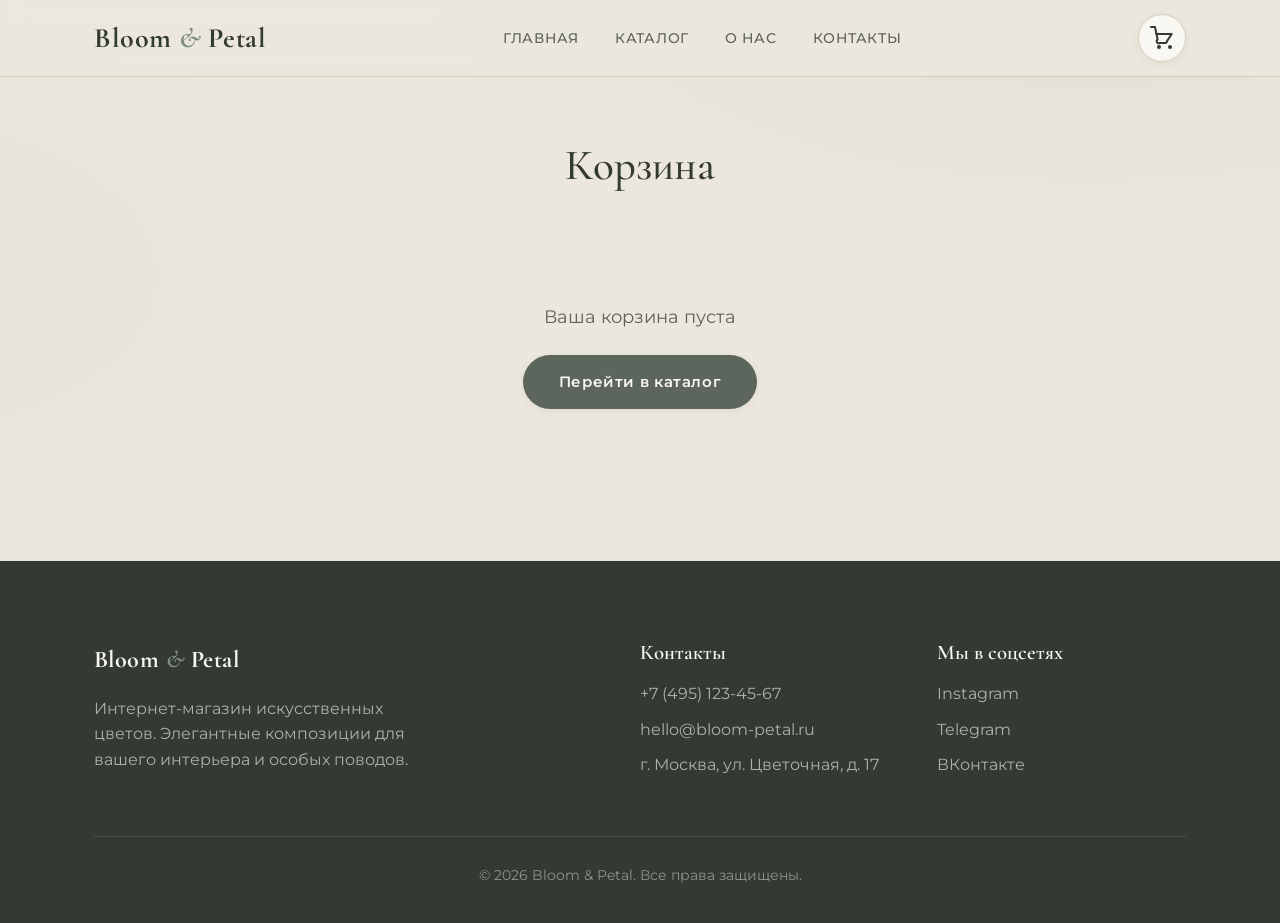
==== cart.html @ 607ce639 "Add cart functionality, expand products, mute colors Co-Authored-By: Claude Code <noreply@anthropic." ====
<!DOCTYPE html>
<html lang="ru">
<head>
  <meta charset="UTF-8">
  <meta name="viewport" content="width=device-width, initial-scale=1.0">
  <meta name="description" content="Корзина — Bloom & Petal, интернет-магазин искусственных цветов.">
  <title>Корзина — Bloom & Petal</title>
  <link rel="preconnect" href="https://fonts.googleapis.com">
  <link rel="preconnect" href="https://fonts.gstatic.com" crossorigin>
  <link href="https://fonts.googleapis.com/css2?family=Cormorant+Garamond:ital,wght@0,400;0,500;0,600;0,700;1,400;1,600&family=Montserrat:wght@400;500;600&display=swap" rel="stylesheet">
  <link rel="stylesheet" href="style.css">
</head>
<body>

  <header class="header">
    <div class="container header__inner">
      <a href="index.html" class="logo">Bloom <span>&amp;</span> Petal</a>

      <nav class="nav">
        <ul class="nav__list">
          <li><a href="index.html">Главная</a></li>
          <li><a href="index.html#catalog">Каталог</a></li>
          <li><a href="index.html#about">О нас</a></li>
          <li><a href="index.html#contacts">Контакты</a></li>
        </ul>
      </nav>

      <a href="cart.html" class="cart cart--active" aria-label="Корзина">
        <svg width="24" height="24" viewBox="0 0 24 24" fill="none" stroke="currentColor" stroke-width="2" stroke-linecap="round" stroke-linejoin="round">
          <circle cx="9" cy="21" r="1"></circle>
          <circle cx="20" cy="21" r="1"></circle>
          <path d="M1 1h4l2.64 12.538A2 2 0 0 0 9.64 17h5.36a2 2 0 0 0 1.998-1.873L21.71 8H6"></path>
        </svg>
        <span class="cart__badge" id="cart-badge" hidden>0</span>
      </a>
    </div>
  </header>

  <main class="section cart-page">
    <div class="container">
      <div class="section__header">
        <h1 class="section__title">Корзина</h1>
      </div>

      <div id="cart-content" class="cart-page__content">
        <p class="cart-page__empty">Загрузка…</p>
      </div>
    </div>
  </main>

  <footer class="footer" id="contacts">
    <div class="container footer__inner">
      <div class="footer__brand">
        <a href="index.html" class="logo logo--footer">Bloom <span>&amp;</span> Petal</a>
        <p class="footer__text">Интернет-магазин искусственных цветов. Элегантные композиции для вашего интерьера и особых поводов.</p>
      </div>

      <div class="footer__col">
        <h3 class="footer__title">Контакты</h3>
        <ul class="footer__list">
          <li><a href="tel:+74951234567">+7 (495) 123-45-67</a></li>
          <li><a href="mailto:hello@bloom-petal.ru">hello@bloom-petal.ru</a></li>
          <li>г. Москва, ул. Цветочная, д. 17</li>
        </ul>
      </div>

      <div class="footer__col">
        <h3 class="footer__title">Мы в соцсетях</h3>
        <ul class="footer__list">
          <li><a href="https://instagram.com/bloom_petal" target="_blank" rel="noopener">Instagram</a></li>
          <li><a href="https://t.me/bloom_petal" target="_blank" rel="noopener">Telegram</a></li>
          <li><a href="https://vk.com/bloom_petal" target="_blank" rel="noopener">ВКонтакте</a></li>
        </ul>
      </div>
    </div>
    <div class="container">
      <p class="footer__copyright">© 2026 Bloom &amp; Petal. Все права защищены.</p>
    </div>
  </footer>

<script src="cart-store.js"></script>
<script src="cart.js"></script>
</body>
</html>
---- style.css ----
/* ============================================
   Bloom & Petal — искусственные цветы
   Палитра: приглушённый пыльно-бежевый фон + серо-шалфейный акцент
   Типографика: Cormorant Garamond (заголовки) + Montserrat (текст)
   ============================================ */

:root {
  --bg: #ece7dd;                 /* пыльно-бежевый фон */
  --bg-soft: #e2dccf;            /* тон секций */
  --accent: #7f8c7f;             /* приглушённый серо-шалфейный */
  --accent-dark: #5c665c;        /* акцент при наведении */
  --accent-soft: #d8dbd3;        /* мягкий акцент для чипов */
  --text: #333a31;               /* глубокий серо-зелёный текст */
  --text-muted: #5c6459;         /* приглушённый текст */
  --white: #f9f7f2;              /* тёплый off-white для карточек */
  --border: #d6cfbf;
  --radius: 20px;
  --shadow-sm: 0 2px 8px rgba(51, 58, 49, 0.06);
  --shadow: 0 10px 30px rgba(51, 58, 49, 0.10);
  --shadow-lg: 0 24px 48px rgba(51, 58, 49, 0.14);
  --ease: cubic-bezier(0.4, 0, 0.2, 1);
  --font-heading: 'Cormorant Garamond', serif;
  --font-body: 'Montserrat', sans-serif;
}

* {
  margin: 0;
  padding: 0;
  box-sizing: border-box;
}

html {
  scroll-behavior: smooth;
}

body {
  font-family: var(--font-body);
  background:
    radial-gradient(1200px 600px at 85% -10%, rgba(127, 140, 127, 0.10), transparent 60%),
    radial-gradient(900px 500px at -10% 30%, rgba(168, 152, 138, 0.08), transparent 55%),
    var(--bg);
  color: var(--text);
  line-height: 1.6;
  -webkit-font-smoothing: antialiased;
}

h1, h2, h3 {
  font-family: var(--font-heading);
  font-weight: 600;
  line-height: 1.15;
}

a {
  text-decoration: none;
  color: inherit;
}

ul {
  list-style: none;
}

.container {
  width: 100%;
  max-width: 1140px;
  margin: 0 auto;
  padding: 0 24px;
}

/* ---------- Кнопки ---------- */

.btn {
  display: inline-block;
  padding: 15px 36px;
  border: none;
  border-radius: 999px;
  font-family: var(--font-body);
  font-size: 0.95rem;
  font-weight: 600;
  letter-spacing: 0.04em;
  cursor: pointer;
  transition: background 0.3s var(--ease), color 0.3s var(--ease),
              transform 0.3s var(--ease), box-shadow 0.3s var(--ease);
}

.btn--primary {
  background: var(--accent-dark);
  color: var(--white);
  box-shadow: var(--shadow-sm);
}

.btn--primary:hover {
  background: var(--accent);
  transform: translateY(-3px);
  box-shadow: var(--shadow);
}

.btn--primary:active {
  transform: translateY(-1px);
}

/* ---------- Header ---------- */

.header {
  position: sticky;
  top: 0;
  z-index: 10;
  background: rgba(236, 231, 221, 0.88);
  backdrop-filter: blur(10px);
  border-bottom: 1px solid var(--border);
}

.header__inner {
  display: flex;
  align-items: center;
  justify-content: space-between;
  gap: 24px;
  min-height: 76px;
}

.logo {
  font-family: var(--font-heading);
  font-size: 1.75rem;
  font-weight: 700;
  letter-spacing: 0.02em;
  color: var(--text);
}

.logo span {
  color: var(--accent);
  font-style: italic;
}

.nav__list {
  display: flex;
  gap: 36px;
}

.nav__list a {
  font-size: 0.9rem;
  font-weight: 500;
  letter-spacing: 0.05em;
  text-transform: uppercase;
  color: var(--text-muted);
  transition: color 0.25s var(--ease);
}

.nav__list a:hover {
  color: var(--accent-dark);
}

.cart {
  display: flex;
  align-items: center;
  justify-content: center;
  width: 48px;
  height: 48px;
  border-radius: 50%;
  border: 1px solid var(--border);
  background: var(--white);
  color: var(--text);
  box-shadow: var(--shadow-sm);
  transition: background 0.25s var(--ease), color 0.25s var(--ease), transform 0.25s var(--ease);
}

.cart:hover {
  background: var(--accent-dark);
  color: var(--white);
  transform: translateY(-2px);
}

/* ---------- Hero ---------- */

.hero {
  padding: 160px 0 128px;
  text-align: center;
}

.hero__eyebrow {
  display: inline-block;
  margin-bottom: 20px;
  padding: 6px 18px;
  border-radius: 999px;
  background: var(--accent-soft);
  color: var(--accent-dark);
  font-size: 0.75rem;
  font-weight: 600;
  letter-spacing: 0.16em;
  text-transform: uppercase;
}

.hero__title {
  font-size: clamp(2.6rem, 6vw, 4.2rem);
  font-weight: 500;
  letter-spacing: -0.01em;
  max-width: 820px;
  margin: 0 auto 24px;
}

.hero__title em {
  color: var(--accent);
}

.hero__subtitle {
  max-width: 560px;
  margin: 0 auto 48px;
  font-size: 1.05rem;
  color: var(--text-muted);
}

/* ---------- Секции ---------- */

.section {
  padding: 104px 0;
}

.section--about {
  background: linear-gradient(180deg, transparent, rgba(127, 140, 127, 0.07) 20%, rgba(127, 140, 127, 0.07) 80%, transparent);
}

.section__header {
  text-align: center;
  max-width: 640px;
  margin: 0 auto 64px;
}

.section__title {
  font-size: 2.7rem;
  font-weight: 500;
  margin-bottom: 14px;
}

.section__subtitle {
  color: var(--text-muted);
}

/* ---------- Сетка карточек товара ---------- */

.grid {
  display: grid;
  grid-template-columns: repeat(auto-fit, minmax(280px, 1fr));
  gap: 36px;
}

/* Карточка товара (добавляется через JS) */
.product-card {
  display: flex;
  flex-direction: column;
  background: var(--white);
  border: 1px solid var(--border);
  border-radius: var(--radius);
  overflow: hidden;
  box-shadow: var(--shadow-sm);
  cursor: pointer;
  transition: transform 0.35s var(--ease), box-shadow 0.35s var(--ease);
}

.product-card:hover {
  transform: translateY(-8px);
  box-shadow: var(--shadow-lg);
}

.product-card:hover .product-card__image {
  transform: scale(1.06);
}

.product-card__image {
  width: 100%;
  height: 280px;
  object-fit: cover;
  background: var(--bg-soft);
  transition: transform 0.5s var(--ease);
}

.product-card__body {
  display: flex;
  flex-direction: column;
  gap: 10px;
  padding: 28px;
  flex: 1;
}

.product-card__title {
  font-size: 1.5rem;
  font-weight: 600;
}

.product-card__price {
  margin-top: auto;
  padding-top: 8px;
  font-size: 1.15rem;
  font-weight: 600;
  color: var(--accent-dark);
}

.product-card__btn {
  margin-top: 16px;
  padding: 13px 24px;
  text-align: center;
}

/* ---------- О нас: преимущества ---------- */

.benefits {
  display: grid;
  grid-template-columns: repeat(3, 1fr);
  gap: 32px;
}

.benefit {
  background: var(--white);
  border: 1px solid var(--border);
  border-radius: var(--radius);
  padding: 40px 32px;
  text-align: center;
  box-shadow: var(--shadow-sm);
  transition: transform 0.35s var(--ease), box-shadow 0.35s var(--ease);
}

.benefit:hover {
  transform: translateY(-6px);
  box-shadow: var(--shadow);
}

.benefit__icon {
  display: flex;
  align-items: center;
  justify-content: center;
  width: 72px;
  height: 72px;
  margin: 0 auto 20px;
  border-radius: 50%;
  background: var(--accent-soft);
  font-size: 1.9rem;
}

.benefit__title {
  font-size: 1.45rem;
  font-weight: 600;
  margin-bottom: 10px;
}

.benefit__text {
  color: var(--text-muted);
  font-size: 0.95rem;
}

/* ---------- Footer ---------- */

.footer {
  background: var(--text);
  padding: 80px 0 36px;
  color: rgba(255, 255, 255, 0.75);
}

.footer__inner {
  display: grid;
  grid-template-columns: 2fr 1fr 1fr;
  gap: 48px;
  padding-bottom: 48px;
}

.logo--footer {
  display: inline-block;
  font-size: 1.5rem;
  margin-bottom: 16px;
  color: var(--white);
}

.logo--footer span {
  color: var(--accent);
}

.footer__text {
  color: rgba(255, 255, 255, 0.6);
  max-width: 320px;
}

.footer__title {
  font-size: 1.3rem;
  font-weight: 600;
  margin-bottom: 16px;
  color: var(--white);
}

.footer__list li {
  margin-bottom: 10px;
  color: rgba(255, 255, 255, 0.6);
}

.footer__list a {
  color: rgba(255, 255, 255, 0.6);
  transition: color 0.25s var(--ease);
}

.footer__list a:hover {
  color: var(--white);
}

.footer__copyright {
  text-align: center;
  padding-top: 28px;
  border-top: 1px solid rgba(255, 255, 255, 0.12);
  color: rgba(255, 255, 255, 0.45);
  font-size: 0.85rem;
}

/* ---------- Фильтры каталога ---------- */

.filters {
  display: flex;
  justify-content: center;
  flex-wrap: wrap;
  gap: 12px;
  margin: -16px 0 56px;
}

.filter-btn {
  padding: 11px 28px;
  border-radius: 999px;
  border: 1px solid var(--border);
  background: var(--white);
  color: var(--text-muted);
  font-family: var(--font-body);
  font-size: 0.9rem;
  font-weight: 500;
  cursor: pointer;
  transition: background 0.25s var(--ease), color 0.25s var(--ease),
              border-color 0.25s var(--ease), transform 0.25s var(--ease);
}

.filter-btn:hover {
  border-color: var(--accent);
  color: var(--accent-dark);
  transform: translateY(-1px);
}

.filter-btn.active {
  background: var(--accent-dark);
  border-color: var(--accent-dark);
  color: var(--white);
}

.grid__error {
  grid-column: 1 / -1;
  text-align: center;
  color: var(--text-muted);
}

/* ---------- Модальное окно ---------- */

.modal {
  position: fixed;
  inset: 0;
  z-index: 100;
  display: none;
  align-items: center;
  justify-content: center;
  padding: 24px;
}

.modal.open {
  display: flex;
}

.modal__overlay {
  position: absolute;
  inset: 0;
  background: rgba(35, 40, 34, 0.55);
  backdrop-filter: blur(4px);
}

.modal__dialog {
  position: relative;
  z-index: 1;
  width: 100%;
  max-width: 520px;
  background: var(--white);
  border-radius: var(--radius);
  overflow: hidden;
  box-shadow: var(--shadow-lg);
  animation: modal-in 0.3s var(--ease);
}

@keyframes modal-in {
  from {
    opacity: 0;
    transform: translateY(16px) scale(0.98);
  }
  to {
    opacity: 1;
    transform: translateY(0) scale(1);
  }
}

.modal__close {
  position: absolute;
  top: 12px;
  right: 12px;
  z-index: 2;
  width: 40px;
  height: 40px;
  border: none;
  border-radius: 50%;
  background: var(--white);
  color: var(--text);
  font-size: 1.4rem;
  line-height: 1;
  cursor: pointer;
  box-shadow: var(--shadow-sm);
  transition: background 0.25s var(--ease);
}

.modal__close:hover {
  background: var(--bg-soft);
}

.modal__image {
  display: block;
  width: 100%;
  height: 320px;
  object-fit: cover;
  background: var(--bg-soft);
}

.modal__content {
  display: flex;
  flex-direction: column;
  gap: 16px;
  padding: 28px;
}

.modal__title {
  font-size: 1.8rem;
  font-weight: 600;
}

.modal__desc {
  color: var(--text-muted);
}

.modal__add {
  align-self: flex-start;
}

/* ---------- Корзина: шапка ---------- */

.cart {
  position: relative;
}

.cart__badge {
  position: absolute;
  top: -4px;
  right: -4px;
  min-width: 22px;
  height: 22px;
  padding: 0 6px;
  border-radius: 999px;
  background: var(--accent-dark);
  color: var(--white);
  font-size: 0.72rem;
  font-weight: 600;
  line-height: 22px;
  text-align: center;
}

/* ---------- Корзина: страница ---------- */

.cart-page {
  padding-top: 64px;
}

.cart-page__content {
  max-width: 860px;
  margin: 0 auto;
}

.cart-page__empty-state {
  text-align: center;
  padding: 48px 0;
}

.cart-page__empty {
  margin-bottom: 24px;
  font-size: 1.1rem;
  color: var(--text-muted);
}

.cart-list {
  display: flex;
  flex-direction: column;
  gap: 16px;
  margin-bottom: 32px;
}

.cart-item {
  display: flex;
  align-items: center;
  gap: 20px;
  background: var(--white);
  border: 1px solid var(--border);
  border-radius: var(--radius);
  padding: 16px;
  box-shadow: var(--shadow-sm);
}

.cart-item__image {
  width: 88px;
  height: 88px;
  object-fit: cover;
  border-radius: 12px;
  background: var(--bg-soft);
  flex-shrink: 0;
}

.cart-item__info {
  flex: 1;
  min-width: 0;
}

.cart-item__name {
  font-size: 1.25rem;
  margin-bottom: 4px;
}

.cart-item__unit-price {
  font-size: 0.85rem;
  color: var(--text-muted);
  margin-bottom: 10px;
}

.cart-item__qty {
  display: inline-flex;
  align-items: center;
  gap: 4px;
  border: 1px solid var(--border);
  border-radius: 999px;
  padding: 2px;
}

.qty-btn {
  width: 30px;
  height: 30px;
  border: none;
  border-radius: 50%;
  background: transparent;
  color: var(--text);
  font-size: 1.1rem;
  line-height: 1;
  cursor: pointer;
  transition: background 0.25s var(--ease);
}

.qty-btn:hover {
  background: var(--accent-soft);
}

.qty-value {
  min-width: 28px;
  text-align: center;
  font-weight: 600;
  font-size: 0.95rem;
}

.cart-item__right {
  display: flex;
  flex-direction: column;
  align-items: flex-end;
  gap: 10px;
  flex-shrink: 0;
}

.cart-item__subtotal {
  font-weight: 600;
  font-size: 1.05rem;
  color: var(--accent-dark);
}

.cart-item__remove {
  border: none;
  background: transparent;
  color: var(--text-muted);
  font-family: var(--font-body);
  font-size: 0.85rem;
  cursor: pointer;
  text-decoration: underline;
  transition: color 0.25s var(--ease);
}

.cart-item__remove:hover {
  color: #8a5a52;
}

.cart-summary {
  background: var(--white);
  border: 1px solid var(--border);
  border-radius: var(--radius);
  padding: 28px;
  box-shadow: var(--shadow-sm);
}

.cart-summary__row {
  display: flex;
  justify-content: space-between;
  padding: 8px 0;
  color: var(--text-muted);
}

.cart-summary__row--total {
  padding-top: 16px;
  margin-top: 8px;
  border-top: 1px solid var(--border);
  color: var(--text);
  font-size: 1.25rem;
  font-weight: 600;
}

.cart-summary__actions {
  display: flex;
  align-items: center;
  justify-content: space-between;
  gap: 16px;
  margin-top: 24px;
  flex-wrap: wrap;
}

.cart-summary__clear {
  border: none;
  background: transparent;
  color: var(--text-muted);
  font-family: var(--font-body);
  font-size: 0.9rem;
  cursor: pointer;
  text-decoration: underline;
  transition: color 0.25s var(--ease);
}

.cart-summary__clear:hover {
  color: #8a5a52;
}

/* Кнопка «Добавлено» в карточке товара */

.product-card__btn--added {
  background: var(--accent-soft);
  color: var(--accent-dark);
  box-shadow: none;
  transform: none;
}

/* ---------- Адаптивность ---------- */

/* Планшеты: 2 колонки */
@media (max-width: 900px) {
  .grid,
  .benefits {
    grid-template-columns: repeat(2, 1fr);
  }

  .footer__inner {
    grid-template-columns: 1fr;
  }

  .hero {
    padding: 112px 0 96px;
  }
}

/* Телефоны: 1 колонка */
@media (max-width: 600px) {
  .nav {
    display: none;
  }

  .grid,
  .benefits {
    grid-template-columns: 1fr;
  }

  .hero {
    padding: 80px 0;
  }

  .section {
    padding: 64px 0;
  }

  .cart-item {
    flex-wrap: wrap;
  }

  .cart-item__right {
    flex-direction: row;
    justify-content: space-between;
    width: 100%;
    align-items: center;
  }
}
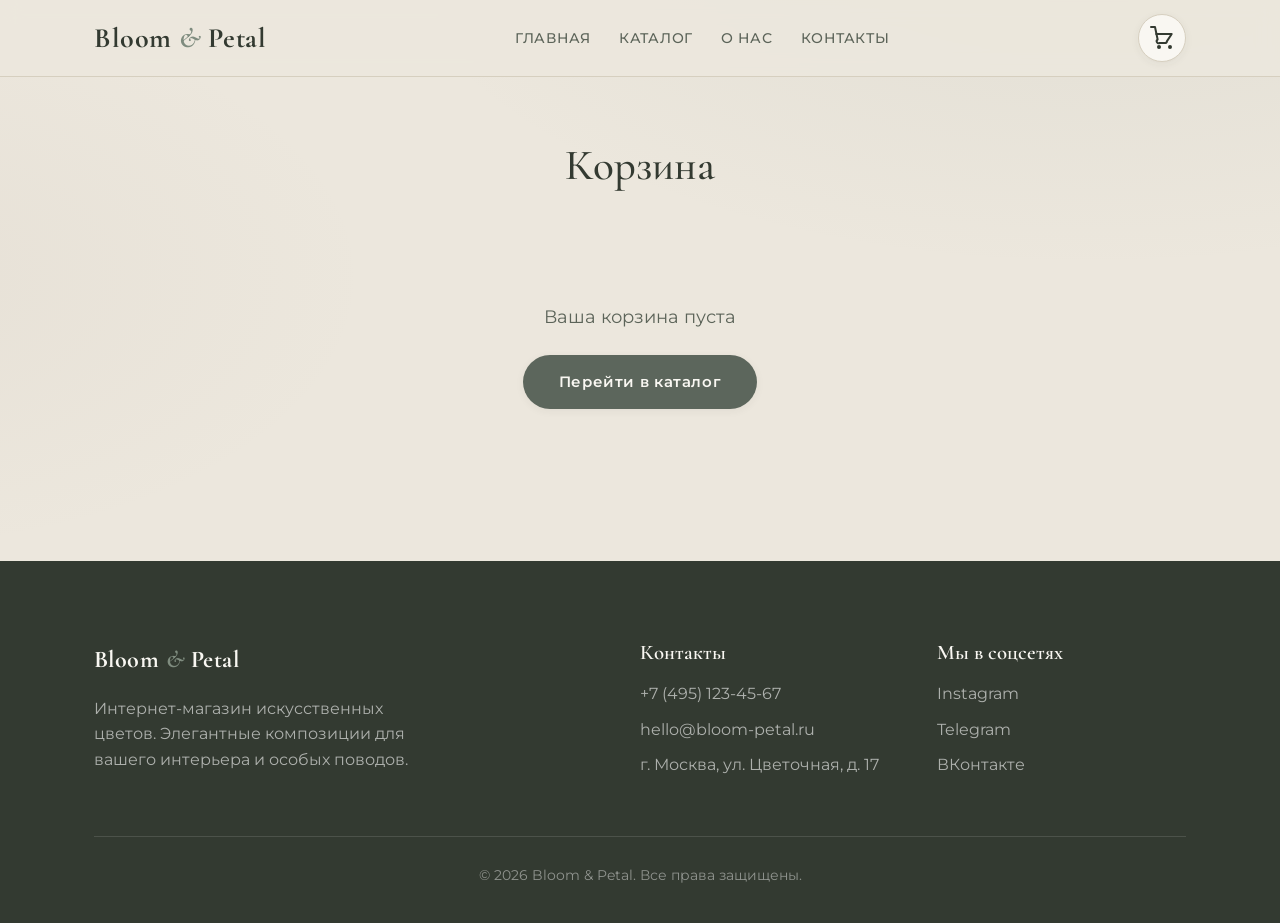
==== commit af351c1e: "Add custom themed cursor Co-Authored-By: [CC] <noreply@anthropic.com>" ====
--- a/cart.html
+++ b/cart.html
@@ -79,6 +79,7 @@
   </footer>
 
 <script src="cart-store.js"></script>
+<script src="cursor.js"></script>
 <script src="cart.js"></script>
 </body>
 </html>
--- a/style.css
+++ b/style.css
@@ -132,7 +132,9 @@
 
 .nav__list {
   display: flex;
-  gap: 36px;
+  flex-wrap: wrap;
+  justify-content: center;
+  gap: 28px;
 }
 
 .nav__list a {
@@ -171,8 +173,48 @@
 /* ---------- Hero ---------- */
 
 .hero {
+  position: relative;
+  isolation: isolate;
+  overflow: hidden;
   padding: 160px 0 128px;
   text-align: center;
+}
+
+.hero__bg {
+  position: absolute;
+  inset: 0;
+  z-index: -2;
+  /* Мягкий шалфейный градиент — запасной фон, если изображение не загрузится */
+  background:
+    linear-gradient(160deg, #6d7a6d 0%, #8a9586 45%, #a89f8e 100%);
+}
+
+.hero__bg::before {
+  content: "";
+  position: absolute;
+  inset: 0;
+  background:
+    url("https://images.unsplash.com/photo-1490750967868-88aa4486c946?q=80&w=2070") center / cover no-repeat,
+    linear-gradient(160deg, #5c665c 0%, #7f8c7f 55%, #a89f8e 100%);
+}
+
+.hero__bg::after {
+  content: "";
+  position: absolute;
+  inset: 0;
+  background: rgba(0, 0, 0, 0.4);
+}
+
+/* Если изображение Unsplash недоступно — остаёмся на шалфейном градиенте */
+.hero__bg--fallback::before {
+  background:
+    url("https://placehold.co/600x400/ece7dd/7f8c7f?text=Flowers") center / cover no-repeat,
+    linear-gradient(160deg, #5c665c 0%, #7f8c7f 55%, #a89f8e 100%);
+}
+
+.hero__content {
+  position: relative;
+  z-index: 1;
 }
 
 .hero__eyebrow {
@@ -180,8 +222,9 @@
   margin-bottom: 20px;
   padding: 6px 18px;
   border-radius: 999px;
-  background: var(--accent-soft);
-  color: var(--accent-dark);
+  background: rgba(249, 247, 242, 0.14);
+  border: 1px solid rgba(249, 247, 242, 0.35);
+  color: var(--white);
   font-size: 0.75rem;
   font-weight: 600;
   letter-spacing: 0.16em;
@@ -194,17 +237,33 @@
   letter-spacing: -0.01em;
   max-width: 820px;
   margin: 0 auto 24px;
+  color: var(--white);
+  text-shadow: 0 2px 16px rgba(0, 0, 0, 0.35);
 }
 
 .hero__title em {
-  color: var(--accent);
+  color: #cfd8cb;
 }
 
 .hero__subtitle {
   max-width: 560px;
   margin: 0 auto 48px;
   font-size: 1.05rem;
-  color: var(--text-muted);
+  color: rgba(249, 247, 242, 0.88);
+  text-shadow: 0 1px 8px rgba(0, 0, 0, 0.3);
+}
+
+.hero__cta {
+  background: var(--white);
+  color: var(--text);
+  box-shadow: 0 8px 24px rgba(0, 0, 0, 0.25);
+}
+
+.hero__cta:hover {
+  background: var(--accent-soft);
+  color: var(--accent-dark);
+  transform: translateY(-3px);
+  box-shadow: 0 14px 32px rgba(0, 0, 0, 0.3);
 }
 
 /* ---------- Секции ---------- */
@@ -251,16 +310,48 @@
   overflow: hidden;
   box-shadow: var(--shadow-sm);
   cursor: pointer;
-  transition: transform 0.35s var(--ease), box-shadow 0.35s var(--ease);
+  transition: transform 0.3s ease, box-shadow 0.3s ease, border-color 0.3s ease;
+  /* backwards: до старта карточка скрыта, после — transform свободен для hover */
+  animation: fadeInUp 0.6s var(--ease) backwards;
+}
+
+/* Каскадное появление карточек */
+.product-card:nth-child(1) { animation-delay: 0s; }
+.product-card:nth-child(2) { animation-delay: 0.1s; }
+.product-card:nth-child(3) { animation-delay: 0.2s; }
+.product-card:nth-child(4) { animation-delay: 0.3s; }
+.product-card:nth-child(5) { animation-delay: 0.4s; }
+.product-card:nth-child(6) { animation-delay: 0.5s; }
+.product-card:nth-child(n + 7) { animation-delay: 0.6s; }
+
+@keyframes fadeInUp {
+  from {
+    opacity: 0;
+    transform: translateY(20px);
+  }
+  to {
+    opacity: 1;
+    transform: translateY(0);
+  }
 }
 
 .product-card:hover {
-  transform: translateY(-8px);
-  box-shadow: var(--shadow-lg);
+  transform: translateY(-5px);
+  box-shadow: 0 18px 40px rgba(51, 58, 49, 0.18);
+  border-color: var(--accent);
+}
+
+.product-card__image-wrap {
+  overflow: hidden;
 }
 
 .product-card:hover .product-card__image {
-  transform: scale(1.06);
+  transform: scale(1.05);
+}
+
+.product-card:hover .product-card__btn {
+  background: var(--accent);
+  color: var(--white);
 }
 
 .product-card__image {
@@ -268,7 +359,7 @@
   height: 280px;
   object-fit: cover;
   background: var(--bg-soft);
-  transition: transform 0.5s var(--ease);
+  transition: transform 0.3s ease;
 }
 
 .product-card__body {
@@ -296,6 +387,35 @@
   margin-top: 16px;
   padding: 13px 24px;
   text-align: center;
+  transition: all 0.3s ease;
+}
+
+/* Кнопка «Подробнее» в карточке товара */
+
+.product-card__details {
+  align-self: center;
+  margin-top: 2px;
+  padding: 8px 20px;
+  border: 1px solid var(--border);
+  border-radius: 999px;
+  background: transparent;
+  color: var(--text-muted);
+  font-family: var(--font-body);
+  font-size: 0.85rem;
+  font-weight: 500;
+  cursor: pointer;
+  transition: all 0.3s ease;
+}
+
+.product-card:hover .product-card__details {
+  border-color: var(--accent-dark);
+  color: var(--accent-dark);
+}
+
+.product-card__details:hover {
+  background: var(--accent-dark);
+  border-color: var(--accent-dark);
+  color: var(--white);
 }
 
 /* ---------- О нас: преимущества ---------- */
@@ -330,7 +450,7 @@
   margin: 0 auto 20px;
   border-radius: 50%;
   background: var(--accent-soft);
-  font-size: 1.9rem;
+  color: var(--accent-dark);
 }
 
 .benefit__title {
@@ -748,17 +868,306 @@
   transform: none;
 }
 
+/* Состояние «Добавлено» важнее hover-эффекта карточки */
+.product-card:hover .product-card__btn--added {
+  background: var(--accent-soft);
+  color: var(--accent-dark);
+}
+
+/* ---------- Отзывы ---------- */
+
+.section--reviews {
+  background: linear-gradient(180deg, transparent, rgba(226, 220, 207, 0.6) 20%, rgba(226, 220, 207, 0.6) 80%, transparent);
+}
+
+.reviews {
+  display: grid;
+  grid-template-columns: repeat(3, 1fr);
+  gap: 32px;
+}
+
+.review {
+  display: flex;
+  flex-direction: column;
+  gap: 16px;
+  background: var(--white);
+  border: 1px solid var(--border);
+  border-radius: var(--radius);
+  padding: 36px 32px;
+  box-shadow: var(--shadow-sm);
+  transition: transform 0.35s var(--ease), box-shadow 0.35s var(--ease);
+}
+
+.review:hover {
+  transform: translateY(-6px);
+  box-shadow: var(--shadow);
+}
+
+.review__stars {
+  color: #c8a24a;
+  font-size: 1.1rem;
+  letter-spacing: 0.18em;
+}
+
+.review__text {
+  flex: 1;
+  color: var(--text-muted);
+  font-size: 0.95rem;
+  line-height: 1.7;
+}
+
+.review__author {
+  font-family: var(--font-heading);
+  font-size: 1.25rem;
+  font-weight: 600;
+  color: var(--text);
+}
+
+/* ---------- FAQ ---------- */
+
+.container--narrow {
+  max-width: 780px;
+}
+
+.faq {
+  display: flex;
+  flex-direction: column;
+  gap: 14px;
+}
+
+.faq__item {
+  background: var(--white);
+  border: 1px solid var(--border);
+  border-radius: var(--radius);
+  box-shadow: var(--shadow-sm);
+  overflow: hidden;
+  transition: border-color 0.25s var(--ease);
+}
+
+.faq__item[open] {
+  border-color: var(--accent);
+}
+
+.faq__question {
+  padding: 22px 56px 22px 28px;
+  position: relative;
+  font-family: var(--font-heading);
+  font-size: 1.3rem;
+  font-weight: 600;
+  color: var(--text);
+  cursor: pointer;
+  list-style: none;
+  user-select: none;
+  transition: color 0.25s var(--ease);
+}
+
+.faq__question::-webkit-details-marker {
+  display: none;
+}
+
+.faq__question::after {
+  content: "+";
+  position: absolute;
+  top: 50%;
+  right: 24px;
+  transform: translateY(-50%);
+  width: 28px;
+  height: 28px;
+  border-radius: 50%;
+  background: var(--accent-soft);
+  color: var(--accent-dark);
+  font-family: var(--font-body);
+  font-size: 1.15rem;
+  font-weight: 500;
+  line-height: 28px;
+  text-align: center;
+  transition: transform 0.3s var(--ease), background 0.3s var(--ease), color 0.3s var(--ease);
+}
+
+.faq__item[open] .faq__question::after {
+  content: "–";
+  background: var(--accent-dark);
+  color: var(--white);
+}
+
+.faq__question:hover {
+  color: var(--accent-dark);
+}
+
+.faq__question:focus-visible {
+  outline: 2px solid var(--accent-dark);
+  outline-offset: -2px;
+  border-radius: var(--radius);
+}
+
+.faq__answer {
+  padding: 0 28px 24px;
+  color: var(--text-muted);
+  font-size: 0.95rem;
+  line-height: 1.7;
+}
+
+/* ---------- Toast-уведомления ---------- */
+
+.toast-container {
+  position: fixed;
+  right: 24px;
+  bottom: 24px;
+  z-index: 200;
+  display: flex;
+  flex-direction: column;
+  align-items: flex-end;
+  gap: 12px;
+  pointer-events: none;
+}
+
+.toast {
+  display: flex;
+  align-items: center;
+  gap: 10px;
+  max-width: 320px;
+  padding: 14px 22px;
+  border-radius: 14px;
+  background: rgba(51, 58, 49, 0.96);
+  color: var(--white);
+  font-size: 0.9rem;
+  font-weight: 500;
+  line-height: 1.4;
+  box-shadow: var(--shadow-lg);
+  opacity: 0;
+  transform: translateY(16px);
+  transition: opacity 0.3s ease, transform 0.3s ease;
+}
+
+.toast--visible {
+  opacity: 1;
+  transform: translateY(0);
+}
+
+.toast__icon {
+  flex-shrink: 0;
+  color: #cfd8cb;
+}
+
+/* ---------- Кастомный курсор ---------- */
+
+/*
+   Класс has-custom-cursor ставит cursor.js — только на устройствах с мышью.
+   Все правила скрытия системного курсора заперты в @media (min-width: 769px),
+   поэтому на мобильных они просто не применяются.
+*/
+@media (min-width: 769px) {
+  html.has-custom-cursor,
+  html.has-custom-cursor * {
+    cursor: none;
+  }
+
+  /* Текст вне кликабельных блоков — обычный I-beam, чтобы не мешать чтению */
+  html.has-custom-cursor :is(p, h1, h2, h3, h4, h5, h6, li, dt, dd, blockquote,
+                              figcaption, label, span, em, strong, small) {
+    cursor: text;
+  }
+
+  /* Внутри кликабельного блока текст ведёт себя как сам блок */
+  html.has-custom-cursor :is(a, button, summary, .product-card, .filter-btn, .cart)
+    :is(p, h1, h2, h3, h4, h5, h6, li, span, em, strong, small, blockquote, figcaption) {
+    cursor: none;
+  }
+
+  /* Поля ввода — всегда текстовый курсор */
+  html.has-custom-cursor :is(input, textarea, select, [contenteditable="true"]) {
+    cursor: text;
+  }
+}
+
+/* Общие стили обоих слоёв курсора */
+.cursor-petal,
+.cursor-dot {
+  position: fixed;
+  top: 0;
+  left: 0;
+  z-index: 9999;
+  pointer-events: none;
+  opacity: 0;
+  will-change: transform;
+  transition: opacity 0.25s ease;
+}
+
+.cursor-petal--visible,
+.cursor-dot--visible {
+  opacity: 1;
+}
+
+.cursor-petal {
+  width: 22px;
+  height: 22px;
+  margin: -11px 0 0 -11px;
+}
+
+/* Лепесток: SVG, чтобы форма читалась на любом фоне */
+.cursor-petal__shape {
+  display: block;
+  width: 100%;
+  height: 100%;
+  fill: var(--accent);
+  fill-opacity: 0.8;
+  stroke: rgba(249, 247, 242, 0.85);
+  stroke-width: 1;
+  transform-origin: center;
+  transform: scale(0.92);
+  transition: transform 0.25s var(--ease), fill 0.25s var(--ease),
+              fill-opacity 0.25s var(--ease), stroke 0.25s var(--ease);
+}
+
+.cursor-petal__vein {
+  fill: none;
+  stroke: rgba(249, 247, 242, 0.6);
+  stroke-width: 0.8;
+  stroke-linecap: round;
+}
+
+/* Кликабельный элемент: лепесток крупнее и контрастнее */
+.cursor-petal--active .cursor-petal__shape {
+  fill: var(--accent-dark);
+  fill-opacity: 1;
+  stroke: rgba(249, 247, 242, 1);
+  transform: scale(1.25);
+}
+
+/* Точка-компаньон: показывает реальную позицию мыши */
+.cursor-dot {
+  width: 6px;
+  height: 6px;
+  margin: -3px 0 0 -3px;
+  border-radius: 50%;
+  background: var(--accent-dark);
+  transition: opacity 0.25s ease;
+}
+
 /* ---------- Адаптивность ---------- */
+
+/* Мобильные (≤768px): кастомный курсор выключен, используется стандартный */
+@media (max-width: 768px) {
+  .cursor-petal,
+  .cursor-dot {
+    display: none;
+  }
+}
 
 /* Планшеты: 2 колонки */
 @media (max-width: 900px) {
   .grid,
-  .benefits {
+  .benefits,
+  .reviews {
     grid-template-columns: repeat(2, 1fr);
   }
 
   .footer__inner {
     grid-template-columns: 1fr;
+  }
+
+  .nav__list {
+    gap: 20px;
   }
 
   .hero {
@@ -773,7 +1182,8 @@
   }
 
   .grid,
-  .benefits {
+  .benefits,
+  .reviews {
     grid-template-columns: 1fr;
   }
 
@@ -795,4 +1205,44 @@
     width: 100%;
     align-items: center;
   }
-}
+
+  /* Toast — на всю ширину экрана с отступами */
+  .toast-container {
+    left: 16px;
+    right: 16px;
+    bottom: 16px;
+    align-items: stretch;
+  }
+
+  .toast {
+    max-width: none;
+  }
+
+  /* Мобильные: отключаем каскад и тяжёлые анимации ради плавности */
+  .product-card {
+    animation: none;
+  }
+
+  .product-card:hover {
+    transform: none;
+  }
+
+  /* На тач-экранах hover «залипает» — не увеличиваем изображение */
+  .product-card:hover .product-card__image {
+    transform: none;
+  }
+}
+
+/* Уважение к prefers-reduced-motion */
+@media (prefers-reduced-motion: reduce) {
+  * {
+    transition-duration: 0.01ms !important;
+    animation-duration: 0.01ms !important;
+    animation-delay: 0ms !important;
+  }
+
+  .product-card:hover,
+  .product-card:hover .product-card__image {
+    transform: none;
+  }
+}
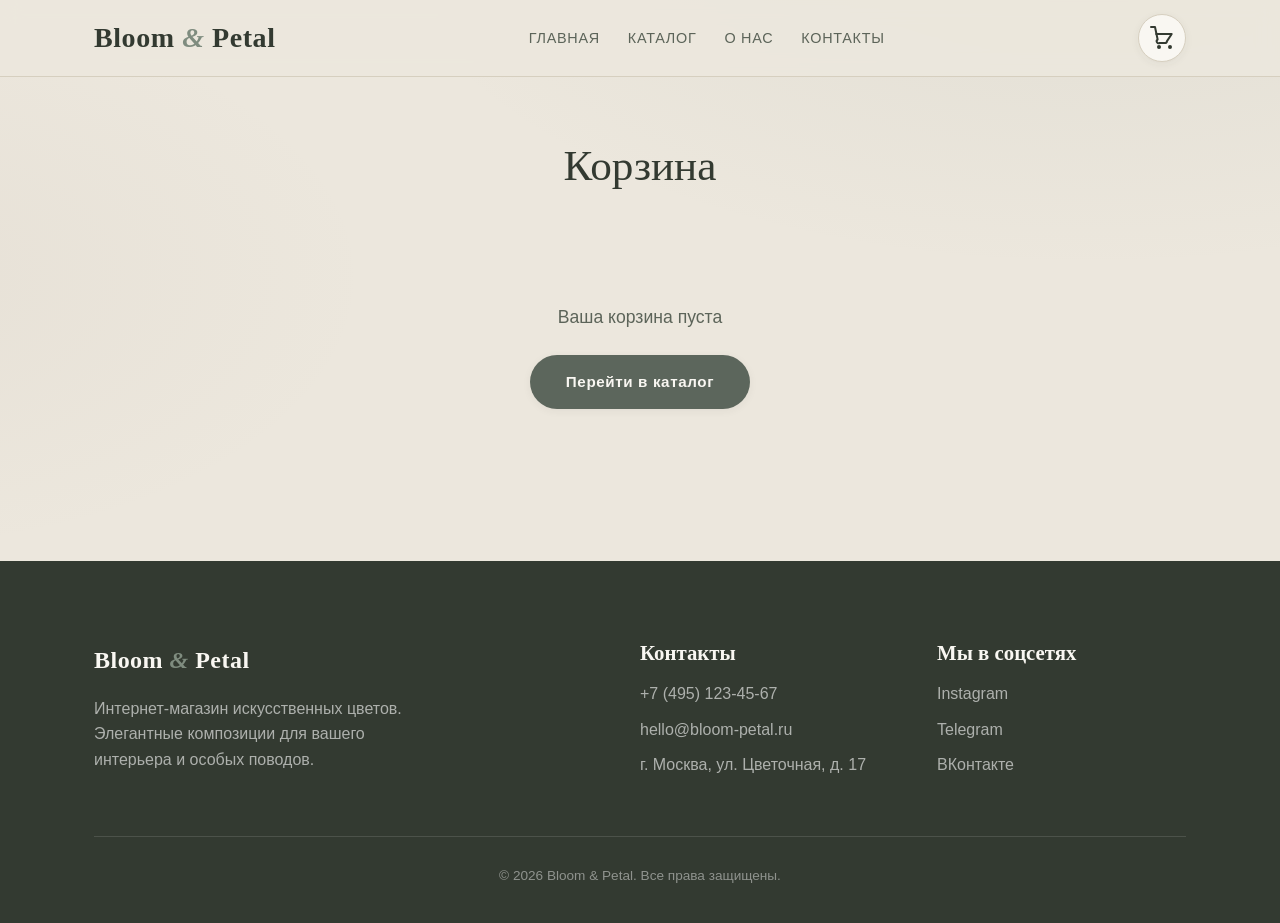
==== commit 6e001392: "Безопасность, оформление заказа и мобильное меню - common.js: экранирование данных, проверка ссылок " ====
--- a/cart.html
+++ b/cart.html
@@ -3,8 +3,11 @@
 <head>
   <meta charset="UTF-8">
   <meta name="viewport" content="width=device-width, initial-scale=1.0">
+  <meta http-equiv="Content-Security-Policy" content="default-src 'self'; script-src 'self'; style-src 'self' https://fonts.googleapis.com; font-src https://fonts.gstatic.com; img-src 'self' data: https://*.wikimedia.org https://images.unsplash.com https://placehold.co; connect-src 'self' https://*.workers.dev; object-src 'none'; base-uri 'self'; form-action 'self'">
+  <meta name="referrer" content="strict-origin-when-cross-origin">
   <meta name="description" content="Корзина — Bloom & Petal, интернет-магазин искусственных цветов.">
   <title>Корзина — Bloom & Petal</title>
+  <link rel="icon" href="data:image/svg+xml,%3Csvg xmlns='http://www.w3.org/2000/svg' viewBox='0 0 32 32'%3E%3Ccircle cx='16' cy='16' r='16' fill='%237f8c7f'/%3E%3Ctext x='16' y='23' font-size='17' text-anchor='middle' fill='%23f9f7f2'%3E%E2%9C%BF%3C/text%3E%3C/svg%3E">
   <link rel="preconnect" href="https://fonts.googleapis.com">
   <link rel="preconnect" href="https://fonts.gstatic.com" crossorigin>
   <link href="https://fonts.googleapis.com/css2?family=Cormorant+Garamond:ital,wght@0,400;0,500;0,600;0,700;1,400;1,600&family=Montserrat:wght@400;500;600&display=swap" rel="stylesheet">
@@ -16,7 +19,7 @@
     <div class="container header__inner">
       <a href="index.html" class="logo">Bloom <span>&amp;</span> Petal</a>
 
-      <nav class="nav">
+      <nav class="nav" id="nav">
         <ul class="nav__list">
           <li><a href="index.html">Главная</a></li>
           <li><a href="index.html#catalog">Каталог</a></li>
@@ -25,14 +28,23 @@
         </ul>
       </nav>
 
-      <a href="cart.html" class="cart cart--active" aria-label="Корзина">
-        <svg width="24" height="24" viewBox="0 0 24 24" fill="none" stroke="currentColor" stroke-width="2" stroke-linecap="round" stroke-linejoin="round">
-          <circle cx="9" cy="21" r="1"></circle>
-          <circle cx="20" cy="21" r="1"></circle>
-          <path d="M1 1h4l2.64 12.538A2 2 0 0 0 9.64 17h5.36a2 2 0 0 0 1.998-1.873L21.71 8H6"></path>
-        </svg>
-        <span class="cart__badge" id="cart-badge" hidden>0</span>
-      </a>
+      <div class="header__actions">
+        <a href="cart.html" class="cart cart--active" aria-label="Корзина">
+          <svg width="24" height="24" viewBox="0 0 24 24" fill="none" stroke="currentColor" stroke-width="2" stroke-linecap="round" stroke-linejoin="round">
+            <circle cx="9" cy="21" r="1"></circle>
+            <circle cx="20" cy="21" r="1"></circle>
+            <path d="M1 1h4l2.64 12.538A2 2 0 0 0 9.64 17h5.36a2 2 0 0 0 1.998-1.873L21.71 8H6"></path>
+          </svg>
+          <span class="cart__badge" id="cart-badge" hidden>0</span>
+        </a>
+
+        <button class="nav-toggle" id="nav-toggle" type="button"
+                aria-label="Открыть меню" aria-expanded="false" aria-controls="nav">
+          <svg width="24" height="24" viewBox="0 0 24 24" fill="none" stroke="currentColor" stroke-width="2" stroke-linecap="round" aria-hidden="true">
+            <path d="M4 7h16M4 12h16M4 17h16"></path>
+          </svg>
+        </button>
+      </div>
     </div>
   </header>
 
@@ -78,6 +90,8 @@
     </div>
   </footer>
 
+<script src="common.js"></script>
+<script src="config.js"></script>
 <script src="cart-store.js"></script>
 <script src="cursor.js"></script>
 <script src="cart.js"></script>
--- a/style.css
+++ b/style.css
@@ -31,6 +31,8 @@
 
 html {
   scroll-behavior: smooth;
+  /* Отступ, чтобы якорные ссылки не прятали заголовок под липкой шапкой */
+  scroll-padding-top: 92px;
 }
 
 body {
@@ -170,6 +172,33 @@
   transform: translateY(-2px);
 }
 
+.header__actions {
+  display: flex;
+  align-items: center;
+  gap: 10px;
+}
+
+/* Кнопка мобильного меню */
+
+.nav-toggle {
+  display: none;
+  align-items: center;
+  justify-content: center;
+  width: 48px;
+  height: 48px;
+  border-radius: 50%;
+  border: 1px solid var(--border);
+  background: var(--white);
+  color: var(--text);
+  cursor: pointer;
+  transition: background 0.25s var(--ease), color 0.25s var(--ease);
+}
+
+.nav-toggle:hover {
+  background: var(--accent-dark);
+  color: var(--white);
+}
+
 /* ---------- Hero ---------- */
 
 .hero {
@@ -290,6 +319,144 @@
 
 .section__subtitle {
   color: var(--text-muted);
+}
+
+/* ---------- Панель каталога ---------- */
+
+.catalog-toolbar {
+  display: flex;
+  align-items: center;
+  justify-content: space-between;
+  flex-wrap: wrap;
+  gap: 20px;
+  margin: -16px 0 56px;
+}
+
+.catalog-toolbar .filters {
+  margin: 0;
+  justify-content: flex-start;
+}
+
+.filter-btn__count {
+  margin-left: 6px;
+  font-size: 0.78rem;
+  opacity: 0.65;
+}
+
+.filter-btn--fav {
+  display: inline-flex;
+  align-items: center;
+  gap: 6px;
+}
+
+.filter-btn--fav[aria-pressed="true"] {
+  background: #b9776f;
+  border-color: #b9776f;
+  color: var(--white);
+}
+
+.catalog-controls {
+  display: flex;
+  align-items: center;
+  gap: 12px;
+  flex-wrap: wrap;
+}
+
+.search {
+  position: relative;
+  display: flex;
+  align-items: center;
+}
+
+.search__icon {
+  position: absolute;
+  left: 16px;
+  color: var(--text-muted);
+  pointer-events: none;
+}
+
+.search__input {
+  width: 220px;
+  padding: 11px 20px 11px 42px;
+  border: 1px solid var(--border);
+  border-radius: 999px;
+  background: var(--white);
+  color: var(--text);
+  font-family: var(--font-body);
+  font-size: 0.9rem;
+  transition: border-color 0.25s var(--ease), box-shadow 0.25s var(--ease);
+}
+
+.search__input:focus {
+  outline: none;
+  border-color: var(--accent);
+  box-shadow: 0 0 0 3px rgba(127, 140, 127, 0.18);
+}
+
+.sort-select {
+  padding: 11px 20px;
+  border: 1px solid var(--border);
+  border-radius: 999px;
+  background: var(--white);
+  color: var(--text);
+  font-family: var(--font-body);
+  font-size: 0.9rem;
+  cursor: pointer;
+  transition: border-color 0.25s var(--ease);
+}
+
+.sort-select:hover {
+  border-color: var(--accent);
+}
+
+.sort-select:focus {
+  outline: none;
+  border-color: var(--accent);
+  box-shadow: 0 0 0 3px rgba(127, 140, 127, 0.18);
+}
+
+/* Пустой результат фильтрации */
+
+.catalog-empty {
+  padding: 64px 24px;
+  border: 1px dashed var(--border);
+  border-radius: var(--radius);
+  text-align: center;
+}
+
+.catalog-empty[hidden] {
+  display: none;
+}
+
+.catalog-empty__title {
+  font-family: var(--font-heading);
+  font-size: 1.8rem;
+  font-weight: 600;
+  margin-bottom: 8px;
+}
+
+.catalog-empty__text {
+  color: var(--text-muted);
+  font-size: 0.95rem;
+  margin-bottom: 24px;
+}
+
+.btn--outline {
+  padding: 12px 28px;
+  border: 1px solid var(--accent);
+  background: transparent;
+  color: var(--accent-dark);
+  font-family: var(--font-body);
+  font-size: 0.9rem;
+  font-weight: 500;
+  border-radius: 999px;
+  cursor: pointer;
+  transition: background 0.25s var(--ease), color 0.25s var(--ease);
+}
+
+.btn--outline:hover {
+  background: var(--accent);
+  color: var(--white);
 }
 
 /* ---------- Сетка карточек товара ---------- */
@@ -342,7 +509,78 @@
 }
 
 .product-card__image-wrap {
+  position: relative;
   overflow: hidden;
+}
+
+/* Бейдж «Хит» / «Новинка» / «-15%» */
+
+.product-card__badge {
+  position: absolute;
+  top: 14px;
+  left: 14px;
+  z-index: 1;
+  padding: 5px 14px;
+  border-radius: 999px;
+  background: var(--accent-dark);
+  color: var(--white);
+  font-size: 0.72rem;
+  font-weight: 600;
+  letter-spacing: 0.04em;
+}
+
+.product-card__badge--sale {
+  background: #b9776f;
+}
+
+/* Кнопка «В избранное» */
+
+.product-card__fav {
+  position: absolute;
+  top: 12px;
+  right: 12px;
+  z-index: 1;
+  display: flex;
+  align-items: center;
+  justify-content: center;
+  width: 40px;
+  height: 40px;
+  border: none;
+  border-radius: 50%;
+  background: rgba(249, 247, 242, 0.92);
+  color: var(--text);
+  cursor: pointer;
+  box-shadow: var(--shadow-sm);
+  transition: transform 0.25s var(--ease), background 0.25s var(--ease), color 0.25s var(--ease);
+}
+
+.product-card__fav:hover {
+  transform: scale(1.1);
+  color: #b9776f;
+}
+
+.product-card__fav[aria-pressed="true"] {
+  background: #b9776f;
+  color: var(--white);
+}
+
+.product-card__price-row {
+  display: flex;
+  align-items: baseline;
+  gap: 8px;
+  margin-top: auto;
+  padding-top: 8px;
+}
+
+.product-card__price-row .product-card__price {
+  margin: 0;
+  padding: 0;
+}
+
+.product-card__old-price {
+  font-size: 0.95rem;
+  color: var(--text-muted);
+  text-decoration: line-through;
 }
 
 .product-card:hover .product-card__image {
@@ -418,12 +656,54 @@
   color: var(--white);
 }
 
-/* ---------- О нас: преимущества ---------- */
-
-.benefits {
+/* ---------- Как это работает ---------- */
+
+.steps {
   display: grid;
   grid-template-columns: repeat(3, 1fr);
   gap: 32px;
+}
+
+.step {
+  background: var(--white);
+  border: 1px solid var(--border);
+  border-radius: var(--radius);
+  padding: 36px 32px;
+  box-shadow: var(--shadow-sm);
+  transition: transform 0.35s var(--ease), box-shadow 0.35s var(--ease);
+}
+
+.step:hover {
+  transform: translateY(-5px);
+  box-shadow: var(--shadow);
+}
+
+.step__num {
+  display: block;
+  font-family: var(--font-heading);
+  font-size: 3rem;
+  font-style: italic;
+  line-height: 1;
+  color: var(--accent);
+}
+
+.step__title {
+  font-size: 1.45rem;
+  font-weight: 600;
+  margin: 10px 0 8px;
+}
+
+.step__text {
+  color: var(--text-muted);
+  font-size: 0.95rem;
+}
+
+/* ---------- О нас: преимущества ---------- */
+
+.benefits {
+  display: grid;
+  grid-template-columns: repeat(4, 1fr);
+  gap: 28px;
 }
 
 .benefit {
@@ -594,9 +874,10 @@
   z-index: 1;
   width: 100%;
   max-width: 520px;
+  max-height: calc(100vh - 48px);
+  overflow-y: auto;
   background: var(--white);
   border-radius: var(--radius);
-  overflow: hidden;
   box-shadow: var(--shadow-lg);
   animation: modal-in 0.3s var(--ease);
 }
@@ -654,6 +935,83 @@
   font-weight: 600;
 }
 
+.modal__category {
+  font-size: 0.75rem;
+  font-weight: 600;
+  letter-spacing: 0.14em;
+  text-transform: uppercase;
+  color: var(--accent);
+}
+
+.modal__price-row {
+  display: flex;
+  align-items: baseline;
+  gap: 10px;
+}
+
+.modal__price {
+  font-size: 1.35rem;
+  font-weight: 600;
+  color: var(--accent-dark);
+}
+
+.modal__old-price {
+  font-size: 1rem;
+  color: var(--text-muted);
+  text-decoration: line-through;
+}
+
+.modal__old-price[hidden] {
+  display: none;
+}
+
+.modal__actions {
+  display: flex;
+  align-items: center;
+  flex-wrap: wrap;
+  gap: 12px;
+}
+
+.modal__qty {
+  display: inline-flex;
+  align-items: center;
+  gap: 2px;
+  padding: 2px;
+  border: 1px solid var(--border);
+  border-radius: 999px;
+}
+
+.modal__actions .modal__add {
+  flex: 1;
+  min-width: 180px;
+  text-align: center;
+}
+
+.modal__fav {
+  display: flex;
+  align-items: center;
+  justify-content: center;
+  width: 44px;
+  height: 44px;
+  border: 1px solid var(--border);
+  border-radius: 50%;
+  background: var(--white);
+  color: var(--text);
+  cursor: pointer;
+  transition: background 0.25s var(--ease), color 0.25s var(--ease), border-color 0.25s var(--ease);
+}
+
+.modal__fav:hover {
+  border-color: #b9776f;
+  color: #b9776f;
+}
+
+.modal__fav[aria-pressed="true"] {
+  background: #b9776f;
+  border-color: #b9776f;
+  color: var(--white);
+}
+
 .modal__desc {
   color: var(--text-muted);
 }
@@ -882,7 +1240,7 @@
 
 .reviews {
   display: grid;
-  grid-template-columns: repeat(3, 1fr);
+  grid-template-columns: repeat(2, 1fr);
   gap: 32px;
 }
 
@@ -896,7 +1254,12 @@
   padding: 36px 32px;
   box-shadow: var(--shadow-sm);
   transition: transform 0.35s var(--ease), box-shadow 0.35s var(--ease);
-}
+  animation: fadeInUp 0.6s var(--ease) backwards;
+}
+
+.review:nth-child(2) { animation-delay: 0.12s; }
+.review:nth-child(3) { animation-delay: 0.24s; }
+.review:nth-child(4) { animation-delay: 0.36s; }
 
 .review:hover {
   transform: translateY(-6px);
@@ -1162,6 +1525,10 @@
     grid-template-columns: repeat(2, 1fr);
   }
 
+  .steps {
+    grid-template-columns: 1fr;
+  }
+
   .footer__inner {
     grid-template-columns: 1fr;
   }
@@ -1172,6 +1539,35 @@
 
   .hero {
     padding: 112px 0 96px;
+  }
+}
+
+/* Телефоны и узкие планшеты (< 768px): одна колонка */
+@media (max-width: 768px) {
+  .grid,
+  .benefits,
+  .reviews,
+  .steps {
+    grid-template-columns: 1fr;
+  }
+
+  .product-card__image {
+    height: 240px;
+  }
+
+  .catalog-toolbar {
+    flex-direction: column;
+    align-items: stretch;
+  }
+
+  .catalog-controls {
+    flex-direction: column;
+    align-items: stretch;
+  }
+
+  .search__input,
+  .sort-select {
+    width: 100%;
   }
 }
 
@@ -1181,10 +1577,39 @@
     display: none;
   }
 
-  .grid,
-  .benefits,
-  .reviews {
-    grid-template-columns: 1fr;
+  /* Раскрытое мобильное меню */
+  .nav.is-open {
+    display: block;
+    position: absolute;
+    top: 100%;
+    left: 0;
+    right: 0;
+    background: var(--bg);
+    border-bottom: 1px solid var(--border);
+    box-shadow: var(--shadow);
+  }
+
+  .nav.is-open .nav__list {
+    flex-direction: column;
+    gap: 0;
+    padding: 8px 24px 16px;
+  }
+
+  .nav.is-open .nav__list li {
+    border-bottom: 1px solid var(--border);
+  }
+
+  .nav.is-open .nav__list a {
+    display: block;
+    padding: 14px 0;
+  }
+
+  .nav-toggle {
+    display: flex;
+  }
+
+  .header__inner {
+    position: relative;
   }
 
   .hero {
@@ -1218,11 +1643,8 @@
     max-width: none;
   }
 
-  /* Мобильные: отключаем каскад и тяжёлые анимации ради плавности */
-  .product-card {
-    animation: none;
-  }
-
+  /* Мобильные: убираем только hover-эффекты (на тач-экранах они «залипают»),
+     fade-in при загрузке оставляем — он дешёвый и задаёт ритм появления */
   .product-card:hover {
     transform: none;
   }
@@ -1246,3 +1668,190 @@
     transform: none;
   }
 }
+
+/* ============================================
+   Оформление заказа (cart.html)
+   ============================================ */
+
+.checkout[hidden],
+.checkout [hidden] {
+  display: none !important;
+}
+
+.checkout {
+  margin-top: 32px;
+  background: var(--white);
+  border: 1px solid var(--border);
+  border-radius: var(--radius);
+  padding: 32px 28px;
+  box-shadow: var(--shadow-sm);
+  scroll-margin-top: 92px;
+}
+
+.checkout__title {
+  font-family: var(--font-heading);
+  font-size: 1.8rem;
+  font-weight: 600;
+  margin-bottom: 20px;
+}
+
+.checkout__grid {
+  display: grid;
+  grid-template-columns: repeat(2, minmax(0, 1fr));
+  gap: 16px 20px;
+}
+
+.field {
+  display: flex;
+  flex-direction: column;
+  gap: 6px;
+}
+
+.field--wide {
+  grid-column: 1 / -1;
+}
+
+.field__label {
+  font-size: 0.85rem;
+  font-weight: 600;
+  color: var(--text-muted);
+}
+
+.field__input {
+  width: 100%;
+  padding: 12px 18px;
+  border: 1px solid var(--border);
+  border-radius: 14px;
+  background: var(--bg);
+  color: var(--text);
+  font-family: var(--font-body);
+  font-size: 0.95rem;
+  transition: border-color 0.25s var(--ease), box-shadow 0.25s var(--ease);
+}
+
+.field__input--area {
+  resize: vertical;
+  min-height: 88px;
+}
+
+.field__input:focus {
+  outline: none;
+  border-color: var(--accent);
+  box-shadow: 0 0 0 3px rgba(127, 140, 127, 0.18);
+}
+
+/* Ловушка для ботов: убрана с экрана, но остаётся в форме */
+.checkout__trap {
+  position: absolute;
+  left: -10000px;
+  width: 1px;
+  height: 1px;
+  overflow: hidden;
+}
+
+.checkout__consent {
+  display: flex;
+  align-items: flex-start;
+  gap: 10px;
+  margin-top: 20px;
+  font-size: 0.88rem;
+  color: var(--text-muted);
+  cursor: pointer;
+}
+
+.checkout__consent input {
+  margin-top: 3px;
+  accent-color: var(--accent-dark);
+}
+
+.checkout__consent a {
+  color: var(--accent-dark);
+}
+
+.checkout__error {
+  margin-top: 16px;
+  padding: 12px 16px;
+  border-radius: 12px;
+  background: #f3e3df;
+  color: #8a5a52;
+  font-size: 0.9rem;
+}
+
+.checkout__actions {
+  display: flex;
+  align-items: center;
+  gap: 16px;
+  flex-wrap: wrap;
+  margin-top: 24px;
+}
+
+.checkout__actions .btn:disabled {
+  opacity: 0.6;
+  cursor: wait;
+  transform: none;
+}
+
+.checkout__note {
+  font-size: 0.85rem;
+  color: var(--text-muted);
+}
+
+.checkout-success__text {
+  margin: -8px 0 24px;
+  color: var(--text-muted);
+}
+
+.qty-btn:disabled {
+  opacity: 0.4;
+  cursor: not-allowed;
+}
+
+/* Видимый фокус для навигации с клавиатуры */
+.btn:focus-visible,
+.qty-btn:focus-visible,
+.nav-toggle:focus-visible,
+.modal__close:focus-visible,
+.product-card__details:focus-visible,
+.product-card__fav:focus-visible {
+  outline: 2px solid var(--accent-dark);
+  outline-offset: 3px;
+}
+
+@media (max-width: 600px) {
+  .checkout {
+    padding: 24px 18px;
+  }
+
+  .checkout__grid {
+    grid-template-columns: 1fr;
+  }
+}
+
+/* ---------- Политика конфиденциальности ---------- */
+
+.legal {
+  max-width: 760px;
+  margin: 0 auto;
+  line-height: 1.7;
+}
+
+.legal h2 {
+  font-family: var(--font-heading);
+  font-size: 1.5rem;
+  margin: 28px 0 10px;
+}
+
+.legal p,
+.legal li {
+  color: var(--text-muted);
+}
+
+.legal ul {
+  padding-left: 20px;
+}
+
+.legal__placeholder {
+  background: #f3e9c9;
+  padding: 0 4px;
+  border-radius: 4px;
+}
